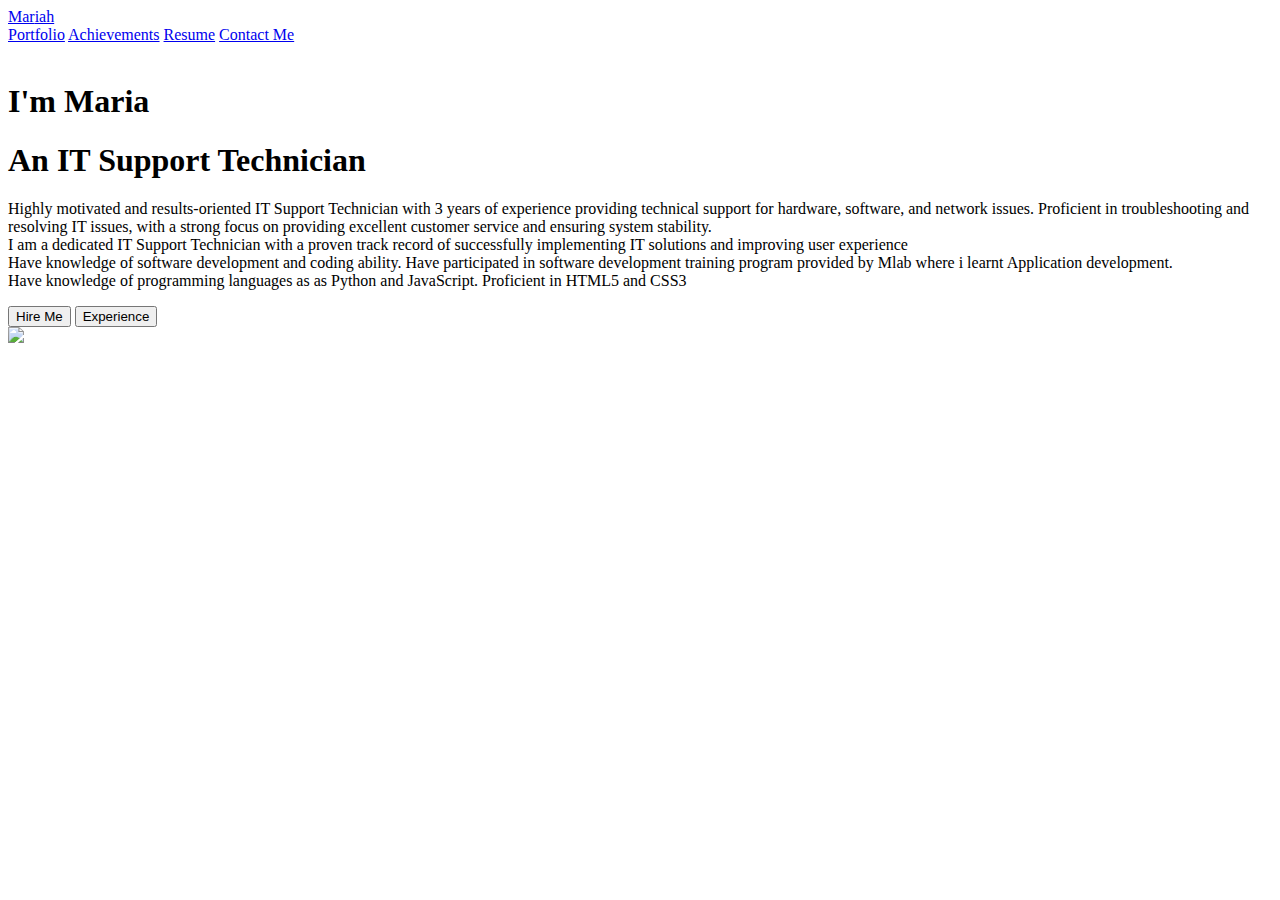
==== index.html @ 9e7f2c1d "Create index.html" ====
<!DOCTYPE html>
<html lang="en">
<head>
    <meta charset="UTF-8">
    <meta name="viewport" content="width=device-width, initial-scale=1.0">
   <link href="styles.css" rel="stylesheet">
    <title>MyPortfolio</title>
</head>
<body>
    <div class="PortfolioContainer">
        <div class="header">
            <div class="logo">
                <a href="#"><span>Mar</span>iah</a>
            </div>
            <div class="links">
                <a href="index.html" class="active">Portfolio</a>
                <a href="achievement.html">Achievements</a>
                <a href="resume.html">Resume</a>
                <a href="Contact.html" class="button">Contact Me</a>
            </div>
           
        </div>
        <div class="home">
            <div class="home-content">
                <!-- <h3>Hi</h3> --><br>
                <h1>I'm <span class="name">Maria</span> </h1>
                <h1>An IT Support Technician</h1>
                <p>
                    Highly motivated and results-oriented IT Support Technician with  3 years of experience providing technical support for hardware, software, and network issues.
                    Proficient in troubleshooting and resolving IT issues, with a strong focus on providing excellent customer service and ensuring system stability.
                  <br>  I am a dedicated IT Support Technician with a proven track record of successfully implementing IT solutions and improving user experience<br>
                   Have knowledge of software development and coding ability. Have participated in software development training program provided by Mlab where i learnt Application development.
                 <br>  Have knowledge of programming languages as as Python and JavaScript. Proficient in HTML5 and CSS3
                </p>
                 <div class="btn-box">
                    <button class="btn-1" onclick="location.href='resume.html'">Hire Me</button>
                    <button class="btn-2" onclick="location.href='achievement.html'">Experience</button>
                </div>
            </div>
            <div class="img-box">
                <img src="../maria1.jpeg">
            </div>
        </div>
    </div>
</body>
</html>
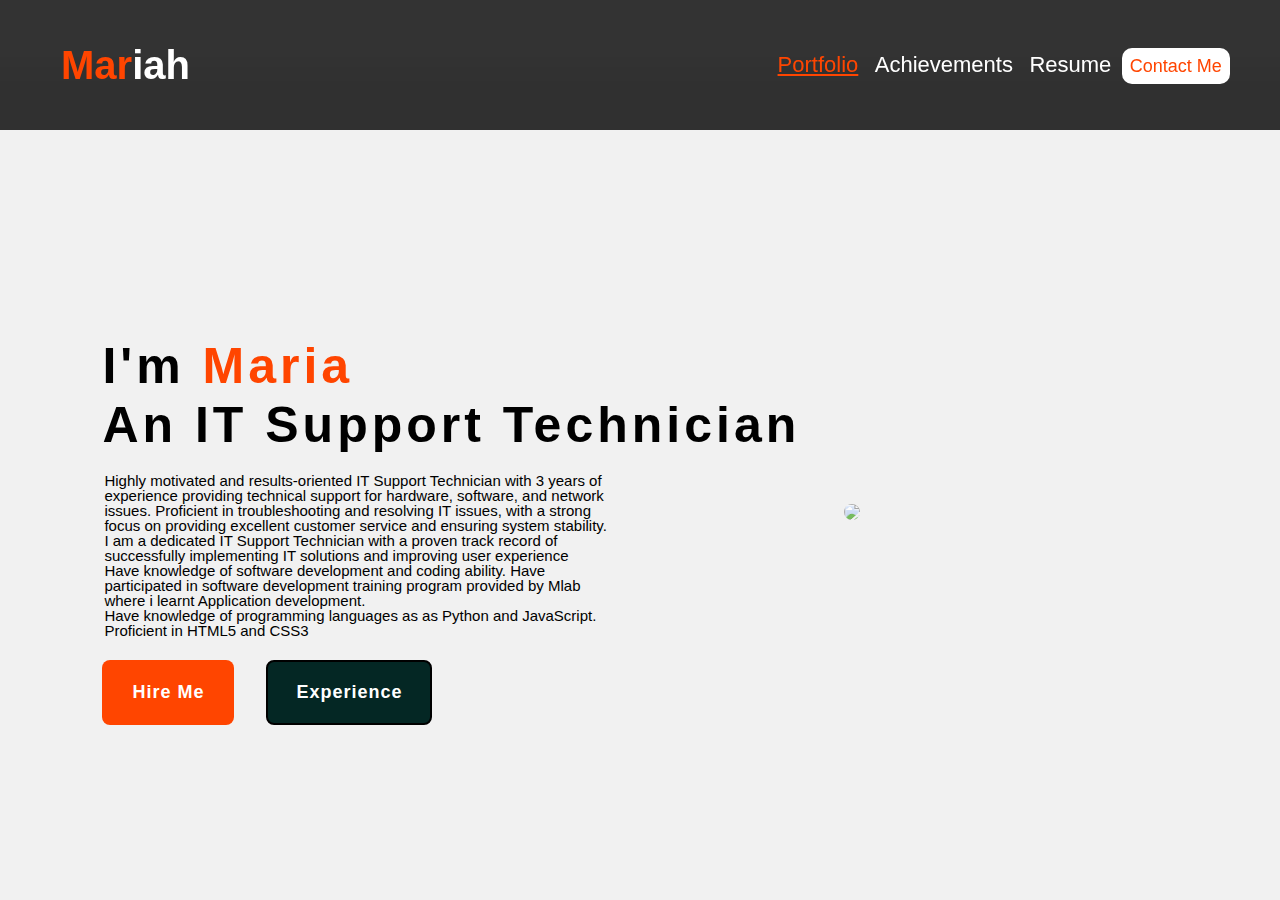
==== commit a46089d2: "Add files via upload" ====
--- a/index.html
+++ b/index.html
@@ -1,46 +1,46 @@
-<!DOCTYPE html>
-<html lang="en">
-<head>
-    <meta charset="UTF-8">
-    <meta name="viewport" content="width=device-width, initial-scale=1.0">
-   <link href="styles.css" rel="stylesheet">
-    <title>MyPortfolio</title>
-</head>
-<body>
-    <div class="PortfolioContainer">
-        <div class="header">
-            <div class="logo">
-                <a href="#"><span>Mar</span>iah</a>
-            </div>
-            <div class="links">
-                <a href="index.html" class="active">Portfolio</a>
-                <a href="achievement.html">Achievements</a>
-                <a href="resume.html">Resume</a>
-                <a href="Contact.html" class="button">Contact Me</a>
-            </div>
-           
-        </div>
-        <div class="home">
-            <div class="home-content">
-                <!-- <h3>Hi</h3> --><br>
-                <h1>I'm <span class="name">Maria</span> </h1>
-                <h1>An IT Support Technician</h1>
-                <p>
-                    Highly motivated and results-oriented IT Support Technician with  3 years of experience providing technical support for hardware, software, and network issues.
-                    Proficient in troubleshooting and resolving IT issues, with a strong focus on providing excellent customer service and ensuring system stability.
-                  <br>  I am a dedicated IT Support Technician with a proven track record of successfully implementing IT solutions and improving user experience<br>
-                   Have knowledge of software development and coding ability. Have participated in software development training program provided by Mlab where i learnt Application development.
-                 <br>  Have knowledge of programming languages as as Python and JavaScript. Proficient in HTML5 and CSS3
-                </p>
-                 <div class="btn-box">
-                    <button class="btn-1" onclick="location.href='resume.html'">Hire Me</button>
-                    <button class="btn-2" onclick="location.href='achievement.html'">Experience</button>
-                </div>
-            </div>
-            <div class="img-box">
-                <img src="../maria1.jpeg">
-            </div>
-        </div>
-    </div>
-</body>
-</html>
+<!DOCTYPE html>
+<html lang="en">
+<head>
+    <meta charset="UTF-8">
+    <meta name="viewport" content="width=device-width, initial-scale=1.0">
+   <link href="styles.css" rel="stylesheet">
+    <title>MyPortfolio</title>
+</head>
+<body>
+    <div class="PortfolioContainer">
+        <div class="header">
+            <div class="logo">
+                <a href="#"><span>Mar</span>iah</a>
+            </div>
+            <div class="links">
+                <a href="index.html" class="active">Portfolio</a>
+                <a href="achievement.html">Achievements</a>
+                <a href="resume.html">Resume</a>
+                <a href="Contact.html" class="button">Contact Me</a>
+            </div>
+           
+        </div>
+        <div class="home">
+            <div class="home-content">
+                <!-- <h3>Hi</h3> --><br>
+                <h1>I'm <span class="name">Maria</span> </h1>
+                <h1>An IT Support Technician</h1>
+                <p>
+                    Highly motivated and results-oriented IT Support Technician with  3 years of experience providing technical support for hardware, software, and network issues.
+                    Proficient in troubleshooting and resolving IT issues, with a strong focus on providing excellent customer service and ensuring system stability.
+                  <br>  I am a dedicated IT Support Technician with a proven track record of successfully implementing IT solutions and improving user experience<br>
+                   Have knowledge of software development and coding ability. Have participated in software development training program provided by Mlab where i learnt Application development.
+                 <br>  Have knowledge of programming languages as as Python and JavaScript. Proficient in HTML5 and CSS3
+                </p>
+                 <div class="btn-box">
+                    <button class="btn-1" onclick="location.href='resume.html'">Hire Me</button>
+                    <button class="btn-2" onclick="location.href='achievement.html'">Experience</button>
+                </div>
+            </div>
+            <div class="img-box">
+                <img src="../maria1.jpeg">
+            </div>
+        </div>
+    </div>
+</body>
+</html>--- a/styles.css
+++ b/styles.css
@@ -0,0 +1,471 @@
+body{
+    padding: 0px;
+    margin: 0px;
+    width: 100%;
+    height: 100%;
+    box-sizing: border-box;
+    font-family: 'Poppins', sans-serif;
+   
+}
+.PortfolioContainer{
+    position: absolute;
+    top: 0px;
+    left: 0px;
+    width: 100%;
+    height: 100%;
+    overflow: hidden;
+}
+.header{
+    position:fixed;
+    top: 0;
+    left: 0;
+    width: 100%;
+    padding: 1px 1px;
+    background: rgba(0, 0, 0, 0.8);
+    backdrop-filter: blur(10px);
+    display: flex;
+    justify-content: space-between;
+    align-items: center;
+    z-index: 100;
+}
+.Container{
+    background-color: rgb(2, 66, 63);
+position: absolute;
+top: 0px;
+left: 0px;
+width: 100%;
+height: 100%;
+overflow: auto;
+}
+.linksContainer{
+    display: flex;
+    flex-direction: row;
+    justify-content: space-between;
+    color: white;
+    align-items: center;
+    width: 100%;
+}
+.logo a{
+    font-size: 40px !important;
+    color: white;
+    font-weight: 600;
+    transition: 0.3s ease;
+    text-decoration: none;
+    margin-left: 60px;
+}
+.logo:hover{
+    color: orangered;
+    text-shadow: 0 0 25px orangered,
+            0 0 50px orangered;
+    transform: scale(1.1);
+}
+.button{
+    background-color: white;
+    color: orangered!important;
+    text-align: center;
+    font-size: 18px !important;
+    align-content: center;
+    text-decoration: none;
+    padding: 8px !important;
+    border-radius: 10px;
+    height: 40px;
+}
+span{
+    color: orangered;
+}
+.name{
+    font-size: 50px;
+    line-height: 0.2px;
+}
+.home-content{
+    
+}
+.home{
+    height: 100vh;
+    background: rgb(241, 241, 241);
+    display: flex;
+    padding-left: 8%;
+    align-items: center;
+    margin-top: 5%;
+    justify-content: space-between;
+}
+.home-content h3{
+    font-size: 30px;
+    font-weight: 100;
+    color:#042724;
+    line-height: 30px;
+    font-family: 'Gill Sans', 'Gill Sans MT', Calibri, 'Trebuchet MS', sans-serif;
+
+}
+.home-content h1{
+    letter-spacing: 4px;
+    line-height: 25px;
+    font-size: 50px;
+
+}
+.home-content p{
+    font-size: 15px;
+    margin: 2px 0 20px;
+    padding:2px;
+    width: 70%;
+}
+.btn-box{
+    width: 345px;
+    display: flex;
+    gap: 2em;
+}
+.btn-1{
+    padding: 20px 28px;
+    background-color: orangered;
+    color: white;
+    border: 2px solid transparent;
+    border-radius: 8px;
+    font-size: 18px;
+    letter-spacing: 1px;
+    font-weight: 600;
+    transition: 0.3s ease;
+    cursor: pointer;
+}      
+
+.btn-2{
+    padding: 15px 28px;
+    background-color: #042724;
+    color: white;
+    border: 2px solid black;
+    border-radius: 8px;
+    font-size: 18px;
+    letter-spacing: 1px;
+    font-weight: 600;
+    transition: 0.3s ease;
+    cursor: pointer;
+}  
+
+.img-box  {
+    width: 100%;
+
+}
+.img-box img {
+    border-radius: 50%;
+    width: 350px;
+  opacity: 0.8;
+}
+.links {
+    padding: 4%;
+}
+.links a{
+    color: white;
+    font-size:22px;
+    font-weight: 200;
+    font-family: Arial, Helvetica, sans-serif;
+    text-decoration: none;
+    padding: 6px;
+}
+.body{
+    display: flex;
+    flex-direction: row;
+    justify-content: space-between;
+    color: white;
+    align-items: center;
+    width: 100%;
+}
+
+
+/* animation code */
+/* @keyframes color{
+    0% {background-color: none;
+        text-align: center;
+    }
+    100%{background-color: white;
+    color: #042724;
+    text-align: center;
+    }
+} */
+
+
+
+.subtitle{
+    font-family: 'Brush Script MT', cursive;
+    color: #042724;
+}
+p{
+    font-family: Arial;
+    font-size: medium;
+    line-height: 100%;
+    margin-top: -2%;
+}
+/* On hover */
+.links a:hover{
+    /* font-size: 22px; */
+    color: orangered;
+}
+.btn-1:hover{
+    background-color: white;
+    color: orangered;
+    border: 2px solid orangered ;
+   }
+.btn-2:hover{
+    background-color: white;
+    color: #042724;
+    border: 2px solid #042724 ;
+   }
+
+/* achievement page */
+.CertBody{
+background-color: rgb(223, 230, 229);
+position: absolute;
+top: 0px;
+left: 0px;
+width: 100%;
+height: 100%;
+overflow: auto;
+}
+.banner{
+    /* margin: 2%; */
+    width: 100%;
+    text-align: center;
+    background-color: #042724;
+    color: white;
+    display: flex;
+    flex-direction: row;
+    justify-content: space-between;
+
+}
+.links a.active{
+    color:orangered;
+    text-decoration: underline;
+}
+.banner h1{
+    padding: 2%;
+}
+/* row code */
+
+.CardBody{
+    box-sizing: border-box;
+    display: flex;
+    flex-direction: row;
+    justify-content: space-around;
+    margin: 2%;
+
+}
+.card1 h4{
+    font-size: 25px;
+    font-family: Arial, Helvetica, sans-serif;
+    color: rgb(128, 5, 62);
+    font-weight: 700;
+ 
+    /* text-decoration: underline; */
+}
+.card1 p{
+    font-family:'Gill Sans', 'Gill Sans MT', Calibri, 'Trebuchet MS', sans-serif;
+    font-size: 18px;
+    font-style: oblique;
+}
+/* CARD */
+
+.flip-card{
+    position: relative;
+    background-color: transparent;
+    width: 350px;
+    height: 300px;
+    border: 1px solid #f1f1f1;
+    perspective: 1000px;
+    box-shadow: 0 5px 10px;
+
+}
+.flip-card-front{
+    position: absolute;
+    width: 100%;
+    height: 100%;
+    backface-visibility: hidden;
+    
+}
+.card1{
+position: absolute;
+width: 100%;
+height: 100%;
+text-align: center;
+transition: all 2s ease;
+transform-style: preserve-3d;
+}
+.flip-card:hover .card1{
+    transform: rotateY(180deg);
+}
+.card1, .container{
+    width: 100%;
+    height: 100%;
+    -webkit-backface-visibility: hidden;
+    backface-visibility: hidden;
+}
+
+.card1 img{
+    width: 100%;
+    height: 100%;
+    /* opacity: 0.8; */
+}
+.container{
+    background-color: rgb(38, 125, 131);
+    color: rgb(1, 41, 41);
+    transform: rotateY(180deg);
+    position: absolute;
+    width: 100%;
+    height: 100%;
+    backface-visibility: hidden;
+    align-items: center;
+    padding-top: 4%;
+}
+/* design icon */
+.container i{
+    background-color: rgb(216, 233, 232);
+    color: #042724;
+    font-weight: 900;
+    font-size: 18px;
+    padding: 6%;
+    border: 1px solid;
+    border-radius: 50px;
+    /* text-align: left; */
+}
+/* responive cards */
+@media screen and (max-width: 600px) {
+    .flip-card{
+      width: 100%;
+      display: block;
+      margin-bottom: 20px;
+    }
+}
+/* Resume Styling */
+.OverAllContainer {
+
+position: absolute;
+top: 0px;
+left: 0px;
+width: 100%;
+height: 100%;
+overflow: auto;
+
+}
+.ResumeContainer {
+    margin-left: 20%;
+    margin-right: 10%;
+    display: flex;
+   
+    padding: 2%;
+}
+.LeftColumn {
+    background-color: rgb(2, 66, 63);
+width: 25%;
+padding: 2%;
+color: #f1f1f1;
+
+}
+.LeftColumn h3{
+ letter-spacing: 3px;
+ font-family:'Trebuchet MS', 'Lucida Sans Unicode', 'Lucida Grande', 'Lucida Sans', Arial, sans-serif;
+ line-height: 0.5px;
+
+}
+.contact{
+    
+    margin-bottom: 14%;
+}
+
+.contact p{
+    font-size: 15px;
+
+}
+.content p{
+    font-size: 15px;
+}
+.education h5{
+    font-weight: 200;
+    font-size: 15px;
+    
+}
+.education h4{
+    margin-top: -10%;
+    font-weight: 500;
+    font-size: 15px;
+    font-family: 'Franklin Gothic Medium', 'Arial Narrow', Arial, sans-serif;
+}
+.education li{
+    
+    margin-top: -6%;
+}
+.LeftColumn img{
+     margin-left: 15%;
+     margin-right: 20%;
+     width: 150px;
+     height: 150px;
+    border-radius: 50%;
+    border: 2px solid #f1f1f1;
+
+}
+.RightColumn{
+ width: 50%;   
+ padding: 2%;
+ margin-top: 3%;
+ color: #042724;
+ font-family: Cambria, Cochin, Georgia, Times, 'Times New Roman', serif;
+} 
+.Heading {
+text-align: left;
+line-height: 4px;
+}
+.Heading h1{
+    font-weight: 700;
+    font-size: 50px;
+}
+.Heading span{
+    font-weight: 100;
+}     
+.RightColumn h2{
+    letter-spacing: 3px;
+    font-family:'Trebuchet MS', 'Lucida Sans Unicode', 'Lucida Grande', 'Lucida Sans', Arial, sans-serif;
+    line-height: 0.5px;
+margin-top: 8%;
+   
+   }
+.RightColumn ul{
+    margin-left: -3%;
+    margin-top: -2%;   
+}
+.work-title h5{
+    font-weight: 700;
+    font-size: 18px;
+    line-height: 1px;
+    margin-top: -1%;
+}
+.work-title{
+
+ display: flex;
+ justify-content: space-between;
+}
+.work-title p{
+    font-size: 15px;
+   }
+#font{
+    display: flex;
+    
+}
+/* Card Styling */
+.Card{
+    display: flex;
+    background-color: #eceeee;
+    width: 50%;
+    justify-content: space-between;
+    margin-top: 2%;
+    margin-left: 25%;
+    margin-right: 20%;
+    align-items: center;
+    color: #035b61;
+    box-sizing: border-box;
+    box-shadow: 0 5px 15px;
+}
+.details{
+    margin-right: 4%;
+}
+.ContactInfo{
+    margin-top: 5%;
+}
+
+/* https://www.youtube.com/watch?v=OV8MVmtgmoY */
+/* https://www.youtube.com/watch?v=Dtb3DdSvYRY */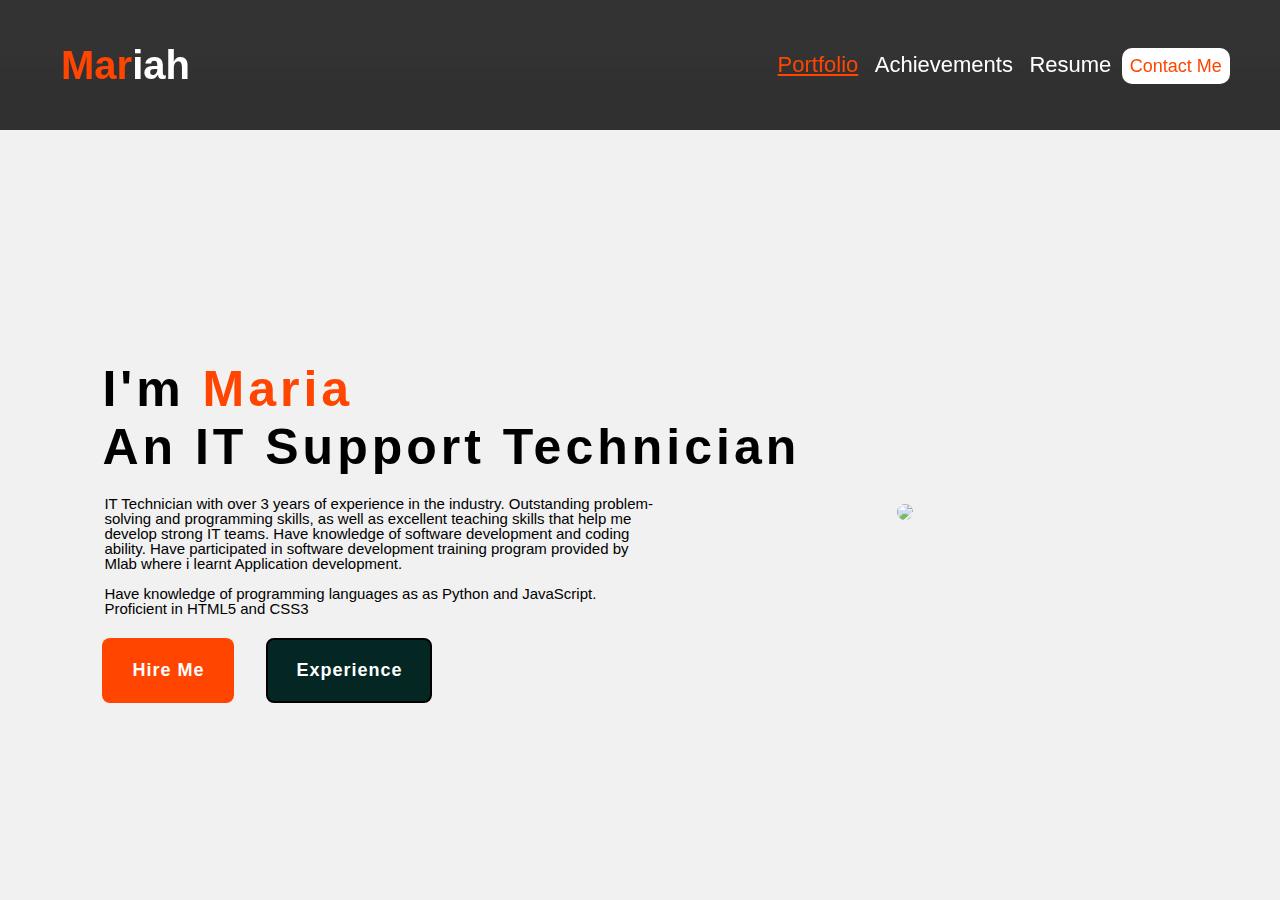
==== commit 25649705: "Update index.html" ====
--- a/index.html
+++ b/index.html
@@ -3,7 +3,8 @@
 <head>
     <meta charset="UTF-8">
     <meta name="viewport" content="width=device-width, initial-scale=1.0">
-   <link href="styles.css" rel="stylesheet">
+    <script src="https://kit.fontawesome.com/1d3d80eb15.js" crossorigin="anonymous"></script>
+    <link href="styles.css" rel="stylesheet">
     <title>MyPortfolio</title>
 </head>
 <body>
@@ -26,21 +27,77 @@
                 <h1>I'm <span class="name">Maria</span> </h1>
                 <h1>An IT Support Technician</h1>
                 <p>
+                    IT Technician with over 3 years of experience in the industry. Outstanding problem-solving and programming skills, as well as excellent teaching skills that help me develop strong IT teams.
+                   Have knowledge of software development and coding ability. Have participated in software development training program provided by Mlab where i learnt Application development.<br>
+                 <br>  Have knowledge of programming languages as as Python and JavaScript. Proficient in HTML5 and CSS3
+                </p>
+                 <div class="btn-box">
+                    <button class="btn-1" onclick="location.href='Contact.html'">Hire Me</button>
+                    <button class="btn-2" onclick="location.href='resume.html'">Experience</button>
+                </div>
+            </div>
+            <div class="img-box">
+                <img src="./images/maria1.jpeg">
+            </div>
+        </div>
+        <section class="about" id="about">
+            <div class="about-img">
+                <img src="./images/maria1.jpeg">
+            </div>
+            
+            <div class="about-content">
+                <h2 class="heading">About <span>Me</span> </h2>
+                <h3>IT Support <span>Technician</span></h3>
+                <p>
                     Highly motivated and results-oriented IT Support Technician with  3 years of experience providing technical support for hardware, software, and network issues.
                     Proficient in troubleshooting and resolving IT issues, with a strong focus on providing excellent customer service and ensuring system stability.
                   <br>  I am a dedicated IT Support Technician with a proven track record of successfully implementing IT solutions and improving user experience<br>
                    Have knowledge of software development and coding ability. Have participated in software development training program provided by Mlab where i learnt Application development.
                  <br>  Have knowledge of programming languages as as Python and JavaScript. Proficient in HTML5 and CSS3
                 </p>
-                 <div class="btn-box">
-                    <button class="btn-1" onclick="location.href='resume.html'">Hire Me</button>
-                    <button class="btn-2" onclick="location.href='achievement.html'">Experience</button>
+                <button class="btn-2" onclick="location.href='achievement.html'">Certificates</button>
+            </div>
+        </section>
+        <section class="contact-form" id="contact-form">
+            <h2 class="contact-me">Contact <span>Me</span></h2>
+            <form action="#">
+                <div class="input-box">
+                    <input type="text" placeholder="full Name" >
+                    <input type="email" placeholder="Email">
                 </div>
+                <div class="input-box">
+                    <input type="tel" placeholder="Phone Number">
+                    <input type="text" placeholder="Subject">
+                </div>
+                <textarea name="" id="" cols="2" rows="7" placeholder="Your Message"></textarea>
+                <input type="submit" value="Send Message" class="btn-1">
+            </form>
+        </section>
+        <footer class="footer">
+            <div class="social">
+                <a href="https://www.facebook.com/lerato.maria.104203"><i class="fab fa-facebook"></i> </a>
+                <a href="www.linkedin.com/in/maria-fenyane-b35097219"><i class="fab fa-linkedin"></i></a>
+                <a  onclick="window.location='#contact-form'" name="contact-form"><i class="fab fa-whatsapp"></i></a>
             </div>
-            <div class="img-box">
-                <img src="../maria1.jpeg">
-            </div>
-        </div>
+            <ul class="list">
+                <li>
+                    <a href="#">FAQ</a>
+                </li>
+                <li>
+                    <a href="#">Service</a>
+                </li>
+                <li>
+                    <a name="about" onclick="window.location='#about'">About Me</a>
+                </li>
+                <li>
+                    <a href="Contact.html">Contact</a>
+                </li>
+                <li>
+                    <a  name="form" >Privacy Policy</a>
+                </li>
+            </ul>
+            <p class="copyright"> o 2023 Maria | All right reserved</p>
+        </footer>
     </div>
 </body>
-</html>+</html>
